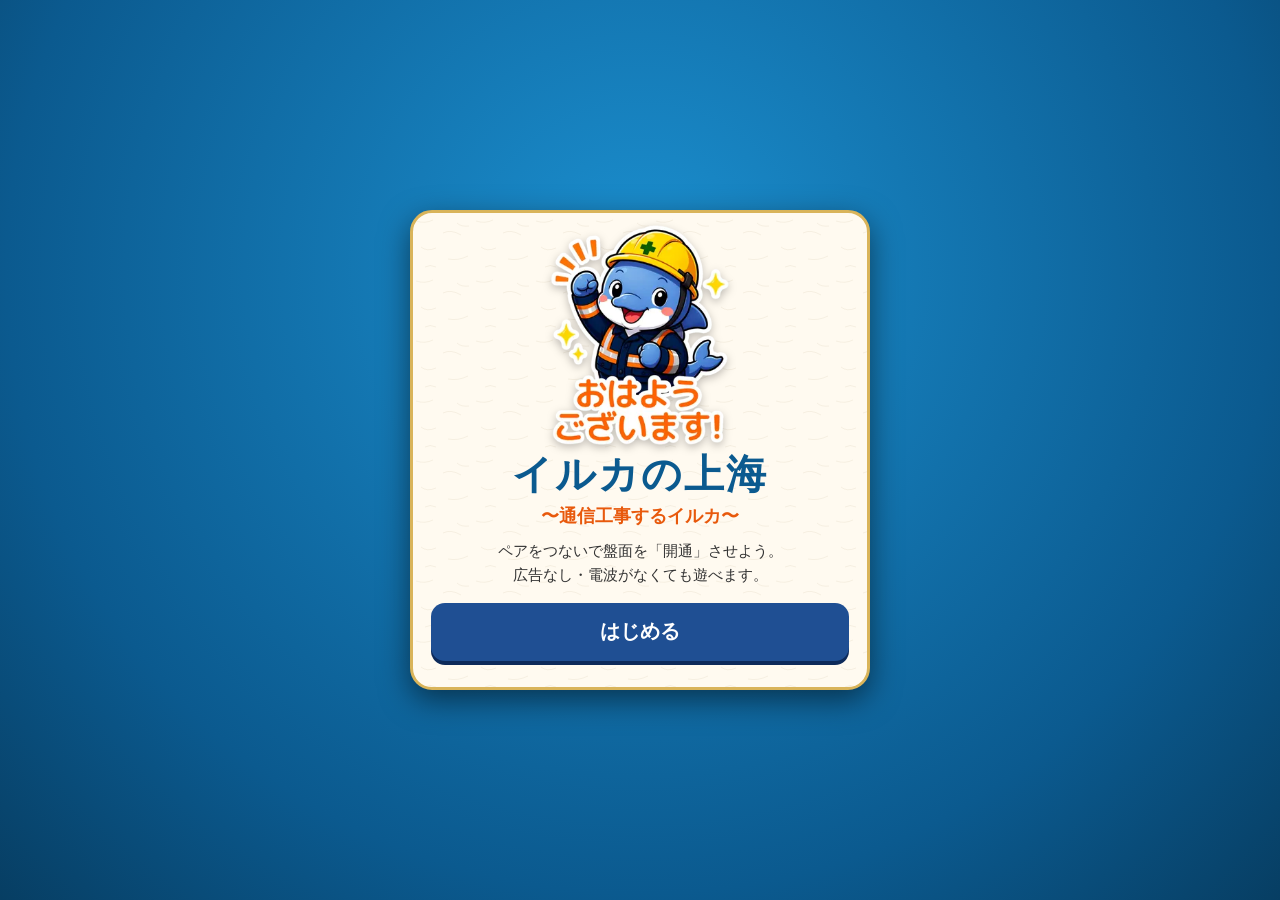
==== index.html @ b24841e3 "イルカの上海 v1.5 Co-authored-by: o52dagaya-maker <o52dagaya-maker@users.noreply.github.com>" ====
<!doctype html>
<html lang="ja">
<head>
<meta charset="utf-8">
<meta name="viewport" content="width=device-width, initial-scale=1, maximum-scale=1, user-scalable=no, viewport-fit=cover">
<meta name="theme-color" content="#15346b">
<meta name="apple-mobile-web-app-capable" content="yes">
<meta name="mobile-web-app-capable" content="yes">
<meta name="apple-mobile-web-app-status-bar-style" content="black-translucent">
<meta name="apple-mobile-web-app-title" content="イルカの上海">
<title>イルカの上海 〜通信工事するイルカ〜</title>
<link rel="manifest" href="manifest.webmanifest">
<link rel="icon" href="icons/icon-192.png" type="image/png">
<link rel="apple-touch-icon" href="icons/apple-touch-icon.png">
<link rel="stylesheet" href="style.css">
</head>
<body>
<div id="app">
  <header id="top">
    <button id="bPause" class="hbtn" aria-label="一時停止"><svg viewBox="0 0 24 24" aria-hidden="true"><rect x="5" y="4" width="5" height="16" rx="1.5"/><rect x="14" y="4" width="5" height="16" rx="1.5"/></svg><small>停止</small></button>
    <div id="title"><span id="lvl">レベル 1</span><span id="lname"></span></div>
    <div id="stats">
      <div class="stat"><small>残り</small><b id="left">0</b></div>
      <div class="stat"><small>取れる組</small><b id="moves">0</b></div>
      <div class="stat"><small>時間</small><b id="time">0:00</b></div>
    </div>
    <button id="bZoom" class="hbtn" aria-label="拡大・全体表示"><svg viewBox="0 0 24 24" aria-hidden="true"><circle cx="10" cy="10" r="6.5" fill="none" stroke-width="2.8"/><path d="M15 15l6 6" stroke-width="3.4" stroke-linecap="round"/><path id="zoomPlus" d="M7 10h6M10 7v6" stroke-width="2.4" stroke-linecap="round"/></svg><small id="zoomL">拡大</small></button>
  </header>
  <main id="board" aria-label="盤面"></main>
  <div id="slots" aria-label="スロット"></div>
  <nav id="bar">
    <button id="bHint" class="btn"><span class="ic">？</span><span>ヒント</span></button>
    <button id="bUndo" class="btn"><span class="ic">↶</span><span>もどす</span></button>
    <button id="bMagnet" class="btn"><span class="ic"><svg class="mag" viewBox="0 0 32 32" aria-hidden="true"><path d="M7 4h6v12a3 3 0 0 0 6 0V4h6v12a9 9 0 0 1-18 0Z" fill="#c8321e" stroke="#7a1a10" stroke-width="1.5" stroke-linejoin="round"/><rect x="7" y="4" width="6" height="5" fill="#d9dde3" stroke="#6b7280" stroke-width="1.2"/><rect x="19" y="4" width="6" height="5" fill="#d9dde3" stroke="#6b7280" stroke-width="1.2"/></svg></span><span>磁石<small id="magN">3</small></span></button>
    <button id="bShuffle" class="btn"><span class="ic">⇄</span><span>まぜる</span></button>
    <button id="bMenu" class="btn"><span class="ic">≡</span><span>メニュー</span></button>
  </nav>
  <div id="toast" role="status"></div>
  <div id="pal" aria-hidden="true"></div>
  <div id="banner" aria-live="polite"></div>

  <div class="overlay title" id="ovTitle">
    <div class="panel center">
      <div class="mascot" id="mascotTitle"></div>
      <h1 class="appname">イルカの上海</h1>
      <p class="subtitle">〜通信工事するイルカ〜</p>
      <p class="tagline">ペアをつないで盤面を「開通」させよう。<br>広告なし・電波がなくても遊べます。</p>
      <button class="big" id="tStart">はじめる</button>
    </div>
  </div>

  <div class="overlay" id="ovMenu" hidden>
    <div class="panel">
      <h2>メニュー</h2>
      <button class="big" id="mRestart">このレベルを最初から</button>
      <button class="big" id="mNew">新しい配置で遊ぶ</button>
      <button class="big orange" id="mRank">自分ランキング（上海IQ）</button>
      <h3>盤面をえらぶ</h3>
      <div id="layoutList"></div>
      <h3>見やすさ</h3>
      <label class="toggle"><input type="checkbox" id="optDim"> 取れない牌を暗くする</label>
      <label class="toggle"><input type="checkbox" id="optNum"> 筒子・索子に漢数字を表示</label>
      <label class="toggle"><input type="checkbox" id="optZoom"> 牌が小さい盤は自動で拡大（🔍で切替）</label>
      <label class="toggle"><input type="checkbox" id="optSound"> 効果音</label>
      <h3>ルール</h3>
      <label class="toggle"><input type="checkbox" id="optStrict"> 季節・花は同じ絵どうしだけ</label>
      <p class="note">オフ（ふつう）：<b class="kx">季</b>の牌（春夏秋冬）はどれ同士でも、<b class="kf">花</b>の牌（梅蘭菊竹）はどれ同士でも消せます。</p>
      <button class="big ghost" id="mTitle">タイトルにもどる</button>
      <button class="big ghost" id="mClose">閉じる</button>
    </div>
  </div>

  <div class="overlay pause" id="ovPause" hidden>
    <div class="panel center">
      <div class="mascot small" id="pauseStamp"></div>
      <h2>一時停止中</h2>
      <p class="note" id="pauseInfo"></p>
      <button class="big" id="pResume">再開</button>
      <button class="big ghost" id="pRestart">やり直し</button>
      <button class="big ghost" id="pTitle">タイトルへ</button>
    </div>
  </div>

  <div class="overlay" id="ovEnd" hidden>
    <div class="panel center">
      <h2 id="endTitle"></h2>
      <div id="endMsg"></div>
      <div id="endBtns"></div>
    </div>
  </div>
</div>
<script src="game.js"></script>
<script>
if ('serviceWorker' in navigator && (location.protocol === 'https:' || location.hostname === 'localhost' || location.hostname === '127.0.0.1')) {
  window.addEventListener('load', () => navigator.serviceWorker.register('sw.js').catch(() => {}));
}
</script>
</body>
</html>
---- style.css ----
:root{
  --felt:#15346b; --felt2:#1f4f93; --ink:#fff; --btn:#fff8e6; --btnInk:#1b1b1b;
  --tile:#fffaf0; --edge:#d9b45a; --edge2:#8c6d2a;
  --sel:#ffe94d; --selRing:#ff5a00; --hint:#00c3ff;
}
*{box-sizing:border-box;-webkit-tap-highlight-color:transparent;-webkit-touch-callout:none}
html{-webkit-text-size-adjust:100%;text-size-adjust:100%}
html,body{margin:0;height:100%;overflow:hidden;background:var(--felt);
  font-family:"Hiragino Sans","Hiragino Kaku Gothic ProN","Noto Sans CJK JP","Noto Sans JP","Yu Gothic",Meiryo,sans-serif;
  color:var(--ink);-webkit-user-select:none;user-select:none;touch-action:manipulation;overscroll-behavior:none}
#app{position:fixed;inset:0;display:grid;grid-template-rows:auto 1fr auto auto;
  padding:env(safe-area-inset-top) env(safe-area-inset-right) env(safe-area-inset-bottom) env(safe-area-inset-left);
  background:radial-gradient(ellipse at 50% 40%,rgba(40,90,170,.55) 0%,rgba(10,30,70,.15) 60%,rgba(5,15,40,.6) 100%),url("data:image/svg+xml,%3Csvg xmlns='http://www.w3.org/2000/svg' width='48' height='24'%3E%3Cg stroke='%23d9b45a' stroke-opacity='.22' stroke-width='1.3' fill='%23173a76'%3E%3Ccircle cx='0' cy='0' r='22'/%3E%3Ccircle cx='0' cy='0' r='16'/%3E%3Ccircle cx='0' cy='0' r='10'/%3E%3Ccircle cx='0' cy='0' r='4'/%3E%3Ccircle cx='48' cy='0' r='22'/%3E%3Ccircle cx='48' cy='0' r='16'/%3E%3Ccircle cx='48' cy='0' r='10'/%3E%3Ccircle cx='48' cy='0' r='4'/%3E%3Ccircle cx='24' cy='12' r='22'/%3E%3Ccircle cx='24' cy='12' r='16'/%3E%3Ccircle cx='24' cy='12' r='10'/%3E%3Ccircle cx='24' cy='12' r='4'/%3E%3Ccircle cx='0' cy='24' r='22'/%3E%3Ccircle cx='0' cy='24' r='16'/%3E%3Ccircle cx='0' cy='24' r='10'/%3E%3Ccircle cx='0' cy='24' r='4'/%3E%3Ccircle cx='48' cy='24' r='22'/%3E%3Ccircle cx='48' cy='24' r='16'/%3E%3Ccircle cx='48' cy='24' r='10'/%3E%3Ccircle cx='48' cy='24' r='4'/%3E%3C/g%3E%3C/svg%3E") 0 0/48px 24px,var(--felt)}
#top{display:flex;align-items:center;justify-content:space-between;gap:6px;padding:6px 8px 2px}
#title{display:flex;flex-direction:column;line-height:1.15;flex:1;min-width:0;overflow:hidden;white-space:nowrap}
#lvl{font-size:19px;font-weight:800}
#lname{font-size:14px;opacity:.9;overflow:hidden;text-overflow:ellipsis}
#stats{display:flex;gap:5px}
.stat{background:rgba(0,0,0,.28);border-radius:12px;padding:3px 6px;text-align:center;min-width:50px}
.stat small{display:block;font-size:11px;opacity:.9}
.stat b{font-size:20px;font-variant-numeric:tabular-nums}
.hbtn{appearance:none;flex:none;width:46px;height:50px;border:2px solid #d9b45a;border-radius:14px;background:var(--btn);color:#15346b;font:inherit;font-weight:800;
  display:flex;flex-direction:column;align-items:center;justify-content:center;gap:1px;padding:0;cursor:pointer;box-shadow:0 3px 0 #a8862f}
.hbtn:active{transform:translateY(2px);box-shadow:0 1px 0 #a8862f}
.hbtn svg{width:24px;height:24px;fill:#15346b;stroke:#15346b}
.hbtn small{font-size:11px;line-height:1;letter-spacing:-.5px}
.hbtn.on{background:#ffe94d}
.spacer{position:absolute;width:1px;height:1px;pointer-events:none;visibility:hidden}
#board{position:relative;overflow:hidden;margin:2px 0;touch-action:pan-x pan-y;overscroll-behavior:contain;cursor:pointer}
#board.zoomed{overflow:auto;-webkit-overflow-scrolling:touch;scrollbar-width:thin;scrollbar-color:rgba(255,233,77,.7) transparent;
  border-top:2px solid rgba(217,180,90,.35);border-bottom:2px solid rgba(217,180,90,.35)}
#board.zoomed::-webkit-scrollbar{width:6px;height:6px}
#board.zoomed::-webkit-scrollbar-thumb{background:rgba(255,233,77,.7);border-radius:3px}
body.paused #board,body.paused #slots{visibility:hidden}
.overlay.pause{background:radial-gradient(ellipse at 50% 35%,#1f4f93 0%,#15346b 60%,#0b1f45 100%)}
.overlay.pause .panel{width:min(360px,100%)}
#pauseInfo{text-align:center;font-size:17px;margin-bottom:12px}#pauseInfo b{color:#c8321e;font-size:20px}
#bar{display:grid;grid-template-columns:repeat(5,1fr);gap:6px;padding:4px 8px 9px}
.btn{appearance:none;border:2px solid #d9b45a;border-radius:16px;background:var(--btn);color:var(--btnInk);
  font:inherit;font-size:15px;font-weight:800;min-height:58px;display:flex;flex-direction:column;align-items:center;justify-content:center;
  box-shadow:0 4px 0 #a8862f,0 6px 10px rgba(0,0,0,.35);cursor:pointer;white-space:nowrap;padding:0 2px;letter-spacing:-.5px}
.btn:active{transform:translateY(3px);box-shadow:0 1px 0 #b9a77a}
.btn .ic{font-size:24px;line-height:1;font-weight:900}
.btn[disabled]{opacity:.45}

@media (max-width:380px){#lvl{font-size:16px}#lname{font-size:12px}.stat{min-width:44px;padding:3px 4px}.stat b{font-size:18px}.hbtn{width:42px}#top{gap:4px;padding:6px 6px 2px}}
/* landscape phones: side bar */
@media (orientation:landscape) and (max-height:560px){
  #app{grid-template-columns:62px 1fr 168px;grid-template-rows:auto 1fr}
  #top{grid-column:3;grid-row:1;display:grid;grid-template-columns:1fr 1fr;align-content:start;gap:4px;padding:6px 8px 0}
  #title,#stats{grid-column:1/3}
  #bPause{grid-column:1;grid-row:1}#bZoom{grid-column:2;grid-row:1}
  .hbtn{width:auto;height:38px;flex-direction:row;gap:4px}
  .hbtn small{font-size:12px}
  #title{align-items:center}
  #lvl{font-size:18px}#lname{font-size:13px}
  #stats{flex-direction:column;gap:4px}
  .stat{display:flex;justify-content:space-between;align-items:center;padding:2px 8px}
  .stat b{font-size:18px}
  #board{grid-column:2;grid-row:1/3}
  #bar{grid-column:3;grid-row:2;grid-template-columns:1fr 1fr;align-content:end;padding:6px 8px 8px;gap:6px}
  .btn{min-height:46px;font-size:14px;white-space:nowrap;letter-spacing:-.5px;flex-direction:row;gap:4px}
  #bMenu{grid-column:1/3}
  #toast{left:auto;right:calc(180px + env(safe-area-inset-right));transform:none;bottom:calc(14px + env(safe-area-inset-bottom))}
  .btn .ic{font-size:20px}
}

/* tiles */
.tile{position:absolute;border-radius:9%;background:var(--tile) url("data:image/svg+xml,%3Csvg xmlns='http://www.w3.org/2000/svg' width='60' height='60'%3E%3Cg stroke='%23a08850' stroke-opacity='.13' stroke-width='.7' fill='none'%3E%3Cpath d='M3 8q9 3 17-1M30 20q8-4 18 2M8 34q6 5 15 1M35 46q10 2 20-3M12 54q5-3 11 0M44 10q4 4 12 3'/%3E%3C/g%3E%3C/svg%3E") 0 0/60px 60px;
  border:1.5px solid var(--edge2);
  /* 3D tile body: face highlight, a sloped side built from 3 steps (light→dark), outline, and a drop shadow cast onto the layer below */
  box-shadow:inset 1.5px 1.5px 0 rgba(255,255,255,.9), inset -1px -1px 0 rgba(140,109,42,.28),
    calc(var(--d) * .34) calc(var(--d) * .34) 0 0 #f1e0b4, calc(var(--d) * .67) calc(var(--d) * .67) 0 0 #e0bf74,
    var(--d) var(--d) 0 0 #c4973c, var(--d) var(--d) 0 1.2px #6f5119,
    calc(var(--d) * 1.25 + 2px) calc(var(--d) * 1.25 + 3px) calc(var(--d) * .8 + 4px) rgba(0,0,0,.55);
  transition:transform .18s ease, opacity .32s ease, background-color .15s;
  cursor:pointer}
.tile svg{position:absolute;inset:2.5%;width:95%;height:95%;pointer-events:none}
.dim .tile.blocked{background-color:#e0d8c4;filter:none}
.dim .tile.blocked svg{opacity:.72}
.dim .tile:not(.blocked):not(.sel):not(.hint){background-color:#fffdf6}
.tile.sel{background-color:var(--sel);outline:5px solid var(--selRing);outline-offset:-1px;transform:translate(-3px,-6px) scale(1.04);z-index:99999 !important}
.tile.hint{animation:hint 1s ease-in-out infinite}
@keyframes hint{0%,100%{outline:5px solid var(--hint);outline-offset:-1px;background:#e6fbff}50%{outline:5px solid #0060ff;outline-offset:2px;background:#bff1ff}}
.tile.gone{opacity:0;transform:translateY(-14px) scale(.7);pointer-events:none}
.tile.hidden{display:none}
.tile.shake{animation:shake .35s}
@keyframes shake{0%,100%{translate:0}25%{translate:-4px}75%{translate:4px}}
.tile.pop{animation:pop .35s ease-out}
@keyframes pop{from{opacity:0;transform:scale(.85)}to{opacity:1;transform:none}}

#toast{position:fixed;left:50%;bottom:calc(172px + env(safe-area-inset-bottom));transform:translateX(-50%);background:rgba(0,0,0,.82);color:#fff;
  padding:12px 20px;border-radius:14px;font-size:19px;font-weight:700;width:max-content;opacity:0;transition:opacity .25s;pointer-events:none;z-index:200000;max-width:90vw;text-align:center}
#toast.show{opacity:1}

.overlay{position:fixed;inset:0;padding:max(16px,env(safe-area-inset-top)) max(16px,env(safe-area-inset-right)) max(16px,env(safe-area-inset-bottom)) max(16px,env(safe-area-inset-left));background:rgba(5,15,40,.68);display:flex;align-items:center;justify-content:center;z-index:300000;animation:fade .25s}
.overlay[hidden]{display:none}
@keyframes fade{from{opacity:0}to{opacity:1}}
.panel{background:#fffaf0 url("data:image/svg+xml,%3Csvg xmlns='http://www.w3.org/2000/svg' width='60' height='60'%3E%3Cg stroke='%23a08850' stroke-opacity='.13' stroke-width='.7' fill='none'%3E%3Cpath d='M3 8q9 3 17-1M30 20q8-4 18 2M8 34q6 5 15 1M35 46q10 2 20-3M12 54q5-3 11 0M44 10q4 4 12 3'/%3E%3C/g%3E%3C/svg%3E") 0 0/60px 60px;border:3px solid #d9b45a;color:#1b1b1b;border-radius:22px;padding:18px;width:min(460px,100%);max-height:100%;overflow:auto;box-shadow:0 10px 30px rgba(0,0,0,.5)}
.panel.center{text-align:center}
.panel h2{margin:4px 0 12px;font-size:28px}
.panel h3{margin:16px 0 8px;font-size:18px;color:#15346b;border-left:6px solid #c8321e;padding-left:8px}
.panel p{font-size:20px;line-height:1.6;margin:8px 0 16px}
.big{display:block;width:100%;appearance:none;border:0;border-radius:14px;background:#1f4f93;color:#fff;font:inherit;font-size:20px;font-weight:800;
  min-height:58px;margin:8px 0;cursor:pointer;box-shadow:0 4px 0 #0d2a5a}
.big:active{transform:translateY(3px);box-shadow:0 1px 0 #0d2a5a}
.big.ghost{background:#e9e1cc;color:#1b1b1b;box-shadow:0 4px 0 #b9a77a}
.big.orange{background:#c8321e;box-shadow:0 4px 0 #7a1a10}
#layoutList{display:grid;grid-template-columns:1fr 1fr;gap:8px}
#layoutList button{appearance:none;border:2px solid #1f4f93;background:#fff;color:#15346b;border-radius:12px;font:inherit;font-size:17px;font-weight:800;min-height:56px;cursor:pointer;padding:4px}
#layoutList button small{display:block;font-size:13px;font-weight:600;color:#444}
#layoutList button.cur{background:#1f4f93;color:#fff}
#layoutList button.cur small{color:#e6ffe9}
.toggle{display:flex;align-items:center;gap:10px;font-size:18px;padding:8px 2px}
.toggle input{width:28px;height:28px;accent-color:#1f4f93}
.confetti{position:fixed;top:-20px;width:12px;height:18px;border-radius:3px;z-index:250000;pointer-events:none;animation:fall linear forwards}
@keyframes fall{to{transform:translateY(110vh) rotate(540deg)}}
.panel p.note{font-size:15px;line-height:1.5;margin:0 2px 6px;color:#333}
.note b{display:inline-block;color:#fff;border-radius:50%;width:1.6em;height:1.6em;line-height:1.6em;text-align:center;font-size:14px}
.note b.kx{background:#b86e00}.note b.kf{background:#7d3a9a}
.iq-label{display:block;font-size:18px;font-weight:800;color:#7d3a9a;margin-top:-4px}
.iq{display:block;font-size:64px;font-weight:900;line-height:1.05;color:#c8321e;font-variant-numeric:tabular-nums}
.iq-sub{display:block;font-size:17px;line-height:1.5;margin:4px 0}
.iq-rank{display:block;font-size:18px;margin:8px 0 4px;color:#15346b}
.iq-note{display:block;font-size:13px;line-height:1.45;color:#555;margin-top:8px}
.rk-empty{font-size:16px !important;color:#555}
table.rank{width:100%;border-collapse:collapse;font-size:16px;margin:4px 0;font-variant-numeric:tabular-nums}
table.rank th{font-size:13px;color:#555;font-weight:700;border-bottom:2px solid #e2d6b8;padding:3px}
table.rank td{padding:4px 3px;border-bottom:1px solid #eee3c8}
table.rank tr.me td{background:#fff1a8;font-weight:800}
#endMsg{font-size:20px;line-height:1.6;margin:4px 0 10px}
.mascot{width:min(56vw,220px);margin:-6px auto 2px}
.mascot{position:relative}
.stamp{display:block;width:100%;height:auto;aspect-ratio:1;-webkit-user-drag:none;filter:drop-shadow(0 3px 4px rgba(0,0,0,.25))}
.mascot.small{width:min(30vw,120px);margin:-6px auto 4px}
.mascot .tw{position:absolute;font-style:normal;color:#ffc61a;text-shadow:0 0 6px #fff3b0;font-size:26px;animation:twinkle 1.1s ease-in-out infinite}
.mascot .t1{left:-18px;top:6px}.mascot .t2{right:-20px;top:24%;animation-delay:.35s;font-size:20px}.mascot .t3{right:-6px;top:-14px;animation-delay:.7s;font-size:16px}
@keyframes twinkle{0%,100%{transform:scale(.6) rotate(0);opacity:.5}50%{transform:scale(1.15) rotate(20deg);opacity:1}}
#pal{position:fixed;left:calc(10px + env(safe-area-inset-left));bottom:calc(232px + env(safe-area-inset-bottom));width:min(30vw,128px);z-index:310000;pointer-events:none;opacity:0;transform:translateY(30px) scale(.6);transform-origin:bottom left}
#pal.show{animation:palIn 1.9s ease forwards}
@keyframes palIn{0%{opacity:0;transform:translateY(30px) scale(.6) rotate(-8deg)}12%{opacity:1;transform:translateY(-6px) scale(1.06) rotate(3deg)}20%{transform:none}80%{opacity:1;transform:none}100%{opacity:0;transform:translateY(10px) scale(.9)}}
@media (orientation:landscape) and (max-height:560px){#pal{bottom:calc(10px + env(safe-area-inset-bottom));left:calc(74px + env(safe-area-inset-left));width:min(26vh,110px)}}
.mascot.cheer{width:min(34vw,136px);margin:-8px auto 2px;animation:hop 1s ease-in-out infinite}
@keyframes hop{0%,100%{transform:translateY(0)}50%{transform:translateY(-8px)}}
.overlay.title{background:radial-gradient(ellipse at 50% 30%,#1b8fcf 0%,#0b5a8f 70%,#073e63 100%)}
.appname{margin:2px 0 0;font-size:40px;font-weight:900;color:#0b5a8f;letter-spacing:2px}
.subtitle{margin:0 0 6px !important;font-size:18px !important;color:#e8590c;font-weight:800}
.tagline{font-size:15px !important;line-height:1.6 !important;color:#333}
.iq-say{display:block;font-size:20px;font-weight:900;color:#0b5a8f}
.spark{position:absolute;width:10px;height:10px;margin:-5px 0 0 -5px;border-radius:50%;pointer-events:none;z-index:99998;
  box-shadow:0 0 0 3px #ffd43b,0 0 14px 6px rgba(255,212,59,.7);animation:spark .6s ease-out forwards}
@keyframes spark{from{transform:scale(.4);opacity:1}to{transform:scale(6);opacity:0}}
.btn,.big{transition:transform .08s ease,box-shadow .08s ease}
.panel{animation:panelIn .28s cubic-bezier(.2,1.3,.4,1)}
@keyframes panelIn{from{transform:scale(.9) translateY(12px);opacity:0}to{transform:none;opacity:1}}

/* holding slots (v1.3) */
#slots{display:grid;grid-template-columns:repeat(4,1fr);gap:8px;padding:2px 12px 4px}
.slot{appearance:none;position:relative;height:60px;border-radius:12px;border:2px dashed rgba(217,180,90,.75);background:rgba(5,15,40,.35);cursor:pointer;padding:0;font:inherit;overflow:visible}
.slot.full{border-style:solid;background:rgba(217,180,90,.18)}
.slot.target{border-color:#ffe94d;background:rgba(255,233,77,.18);animation:slotPulse 1s ease-in-out infinite}
@keyframes slotPulse{50%{box-shadow:0 0 0 4px rgba(255,233,77,.35)}}
.slot.sel{border-color:#ff5a00;background:rgba(255,233,77,.45)}
.slot.pair{border-color:#69db7c;box-shadow:0 0 0 3px rgba(105,219,124,.45)}
.slot.hint{animation:hint 1s ease-in-out infinite}
.slot-empty{color:rgba(255,240,200,.75);font-size:14px;font-weight:800}
.stile{position:absolute;left:50%;top:50%;height:86%;aspect-ratio:1/1.28;transform:translate(calc(-50% - var(--o) * 6px),calc(-50% - var(--o) * 7px));
  background:var(--tile);border:1.5px solid var(--edge2);border-radius:8%;box-shadow:inset 1px 1px 0 rgba(255,255,255,.9),1.5px 1.5px 0 #e0bf74,3px 3.5px 0 #c4973c,3px 3.5px 0 1.2px #6f5119,4px 6px 6px rgba(0,0,0,.45)}
.stile svg{position:absolute;inset:4%;width:92%;height:92%}
.slot .cnt{position:absolute;right:-4px;top:-8px;background:#c8321e;color:#fff;border-radius:10px;font-size:14px;padding:1px 7px;z-index:2;box-shadow:0 2px 0 #7a1a10}
.btn small{font-size:12px;margin-left:2px;background:#c8321e;color:#fff;border-radius:8px;padding:0 5px}
.btn .mag{width:24px;height:24px;display:block}
#banner{position:fixed;left:50%;top:26%;width:max-content;max-width:94vw;z-index:305000;pointer-events:none;opacity:0;display:flex;align-items:center;gap:10px;
  background:#fffaf0;border:4px solid #d9b45a;border-radius:20px;padding:8px 22px 8px 8px;box-shadow:0 10px 26px rgba(0,0,0,.45);transform:translate(-50%,0) scale(.7)}
#banner img{width:84px;height:84px}
#banner div{display:flex;flex-direction:column;line-height:1.15;color:#15346b;white-space:nowrap}
#banner small{font-size:14px;font-weight:700}
#banner b{font-size:30px;font-weight:900}
#banner span{font-size:20px;color:#e8a300;letter-spacing:2px}
#banner.d0 b{color:#1d6b38}#banner.d1 b{color:#1f4f93}#banner.d2 b{color:#c25a00}#banner.d3 b{color:#c8321e}
#banner.d3{border-color:#c8321e}
#banner.show{animation:bannerIn 2.3s ease forwards}
@keyframes bannerIn{0%{opacity:0;transform:translate(-50%,10px) scale(.7)}12%{opacity:1;transform:translate(-50%,0) scale(1.06)}20%{transform:translate(-50%,0) scale(1)}82%{opacity:1;transform:translate(-50%,0) scale(1)}100%{opacity:0;transform:translate(-50%,-12px) scale(.95)}}
@media (orientation:landscape) and (max-height:560px){
  #slots{grid-column:1;grid-row:1/3;grid-template-columns:1fr;grid-template-rows:repeat(4,1fr);padding:8px 0 8px 6px;gap:6px}
  .slot{height:auto}
  .stile{height:auto;width:78%}
}
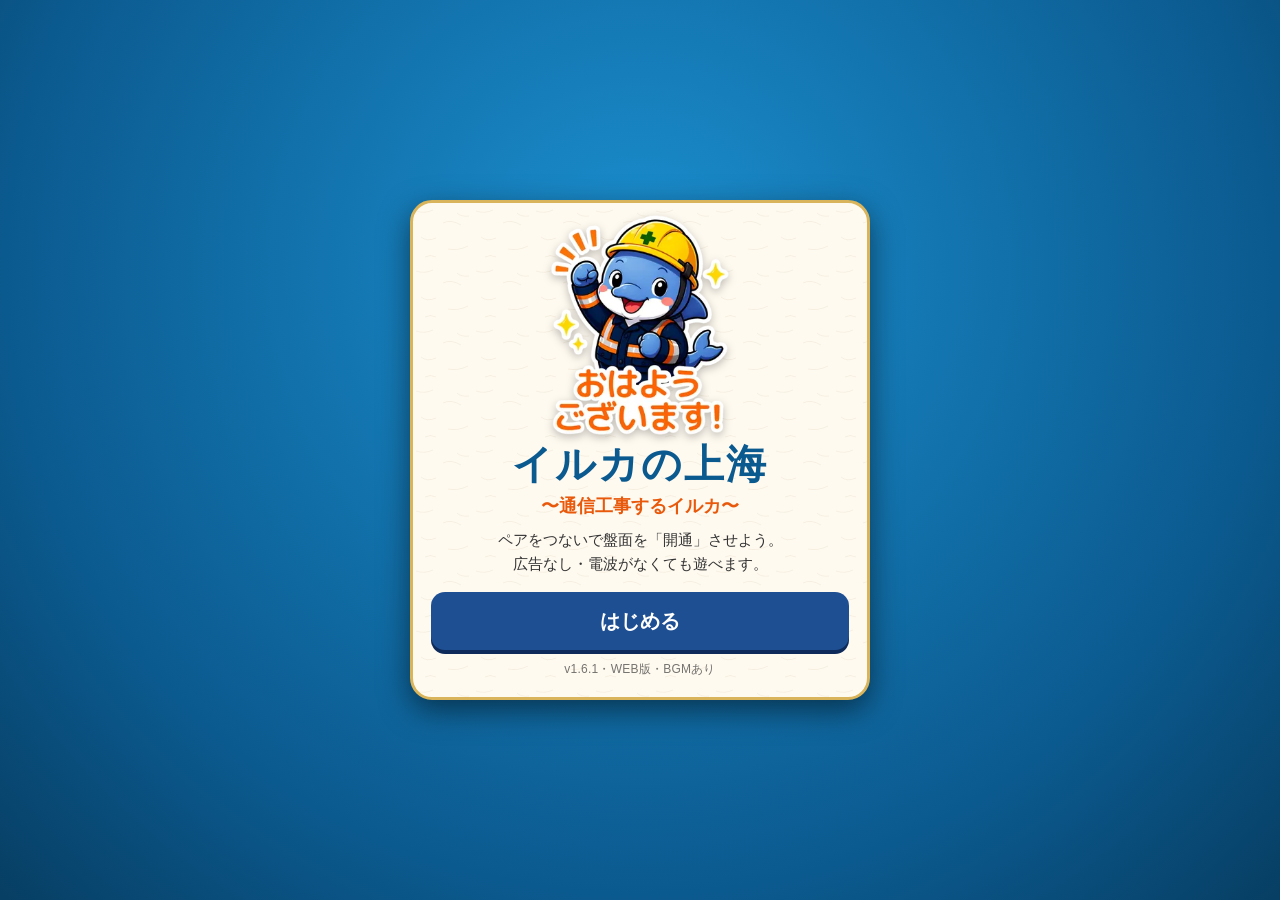
==== commit b8ff8139: "v1.6.1: lounge-jazz BGM, faster updates Co-authored-by: o52dagaya-maker <o52dagaya-maker@users.norep" ====
--- a/index.html
+++ b/index.html
@@ -12,7 +12,7 @@
 <link rel="manifest" href="manifest.webmanifest">
 <link rel="icon" href="icons/icon-192.png" type="image/png">
 <link rel="apple-touch-icon" href="icons/apple-touch-icon.png">
-<link rel="stylesheet" href="style.css">
+<link rel="stylesheet" href="style.css?v=1.6.1">
 </head>
 <body>
 <div id="app">
@@ -46,6 +46,7 @@
       <p class="subtitle">〜通信工事するイルカ〜</p>
       <p class="tagline">ペアをつないで盤面を「開通」させよう。<br>広告なし・電波がなくても遊べます。</p>
       <button class="big" id="tStart">はじめる</button>
+      <p class="ver" id="tVer"></p>
     </div>
   </div>
 
@@ -62,6 +63,8 @@
       <label class="toggle"><input type="checkbox" id="optNum"> 筒子・索子に漢数字を表示</label>
       <label class="toggle"><input type="checkbox" id="optZoom"> 牌が小さい盤は自動で拡大（🔍で切替）</label>
       <label class="toggle"><input type="checkbox" id="optSound"> 効果音</label>
+      <label class="toggle"><input type="checkbox" id="optBgm"> BGM（オールドジャズ）</label>
+      <label class="vol">BGMの音量 <input type="range" id="optBgmVol" min="0" max="100" step="5" value="50"></label>
       <h3>ルール</h3>
       <label class="toggle"><input type="checkbox" id="optStrict"> 季節・花は同じ絵どうしだけ</label>
       <p class="note">オフ（ふつう）：<b class="kx">季</b>の牌（春夏秋冬）はどれ同士でも、<b class="kf">花</b>の牌（梅蘭菊竹）はどれ同士でも消せます。</p>
@@ -89,10 +92,21 @@
     </div>
   </div>
 </div>
-<script src="game.js"></script>
+<script src="music.js?v=1.6.1"></script>
+<script src="game.js?v=1.6.1"></script>
 <script>
 if ('serviceWorker' in navigator && (location.protocol === 'https:' || location.hostname === 'localhost' || location.hostname === '127.0.0.1')) {
-  window.addEventListener('load', () => navigator.serviceWorker.register('sw.js').catch(() => {}));
+  // always check for a new version (bypassing the HTTP cache) and switch to it as soon as it is installed
+  const hadSW = !!navigator.serviceWorker.controller; let reloaded = false;
+  navigator.serviceWorker.addEventListener('controllerchange', () => {
+    if (!hadSW || reloaded) return; reloaded = true;
+    try { window.__shanghai && window.__shanghai.save(); } catch (e) {}
+    location.reload();
+  });
+  window.addEventListener('load', () => navigator.serviceWorker.register('sw.js', { updateViaCache: 'none' }).then(r => {
+    r.update().catch(() => {});
+    document.addEventListener('visibilitychange', () => { if (!document.hidden) r.update().catch(() => {}); });
+  }).catch(() => {}));
 }
 </script>
 </body>
--- a/style.css
+++ b/style.css
@@ -186,3 +186,9 @@
   .slot{height:auto}
   .stile{height:auto;width:78%}
 }
+
+.vol{display:flex;align-items:center;gap:12px;font-size:18px;font-weight:700;margin:6px 2px 10px}
+.vol input{flex:1;height:32px;accent-color:#c8321e}
+
+/* version line on the title (helps spot an old cached copy) */
+.title .ver { margin: 10px 0 0; font-size: 12px; opacity: .6; letter-spacing: .02em; }
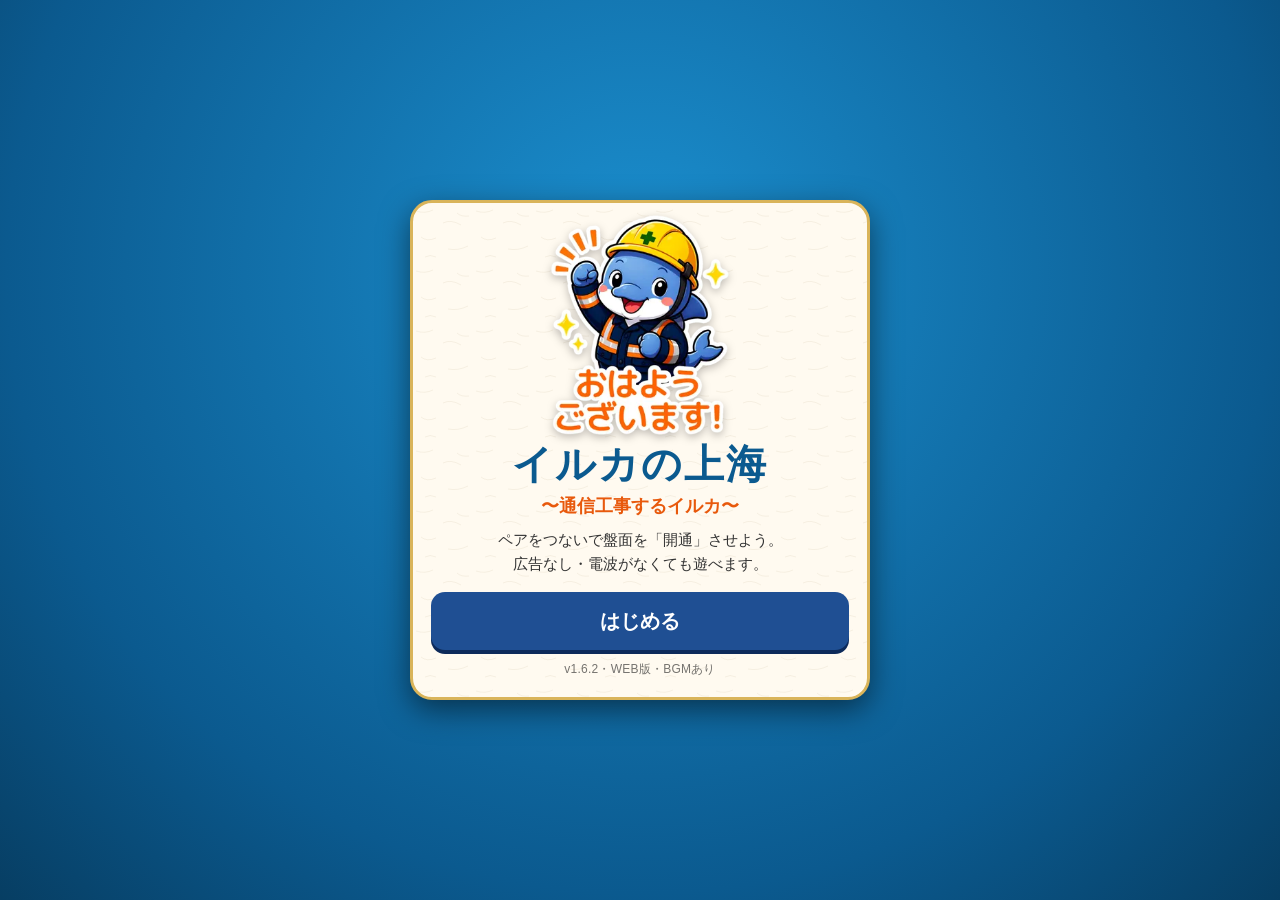
==== commit f5644428: "v1.6.2: BGM fixes, privacy policy Co-authored-by: o52dagaya-maker <o52dagaya-maker@users.noreply.git" ====
--- a/index.html
+++ b/index.html
@@ -12,7 +12,7 @@
 <link rel="manifest" href="manifest.webmanifest">
 <link rel="icon" href="icons/icon-192.png" type="image/png">
 <link rel="apple-touch-icon" href="icons/apple-touch-icon.png">
-<link rel="stylesheet" href="style.css?v=1.6.1">
+<link rel="stylesheet" href="style.css?v=1.6.2">
 </head>
 <body>
 <div id="app">
@@ -92,8 +92,8 @@
     </div>
   </div>
 </div>
-<script src="music.js?v=1.6.1"></script>
-<script src="game.js?v=1.6.1"></script>
+<script src="music.js?v=1.6.2"></script>
+<script src="game.js?v=1.6.2"></script>
 <script>
 if ('serviceWorker' in navigator && (location.protocol === 'https:' || location.hostname === 'localhost' || location.hostname === '127.0.0.1')) {
   // always check for a new version (bypassing the HTTP cache) and switch to it as soon as it is installed
